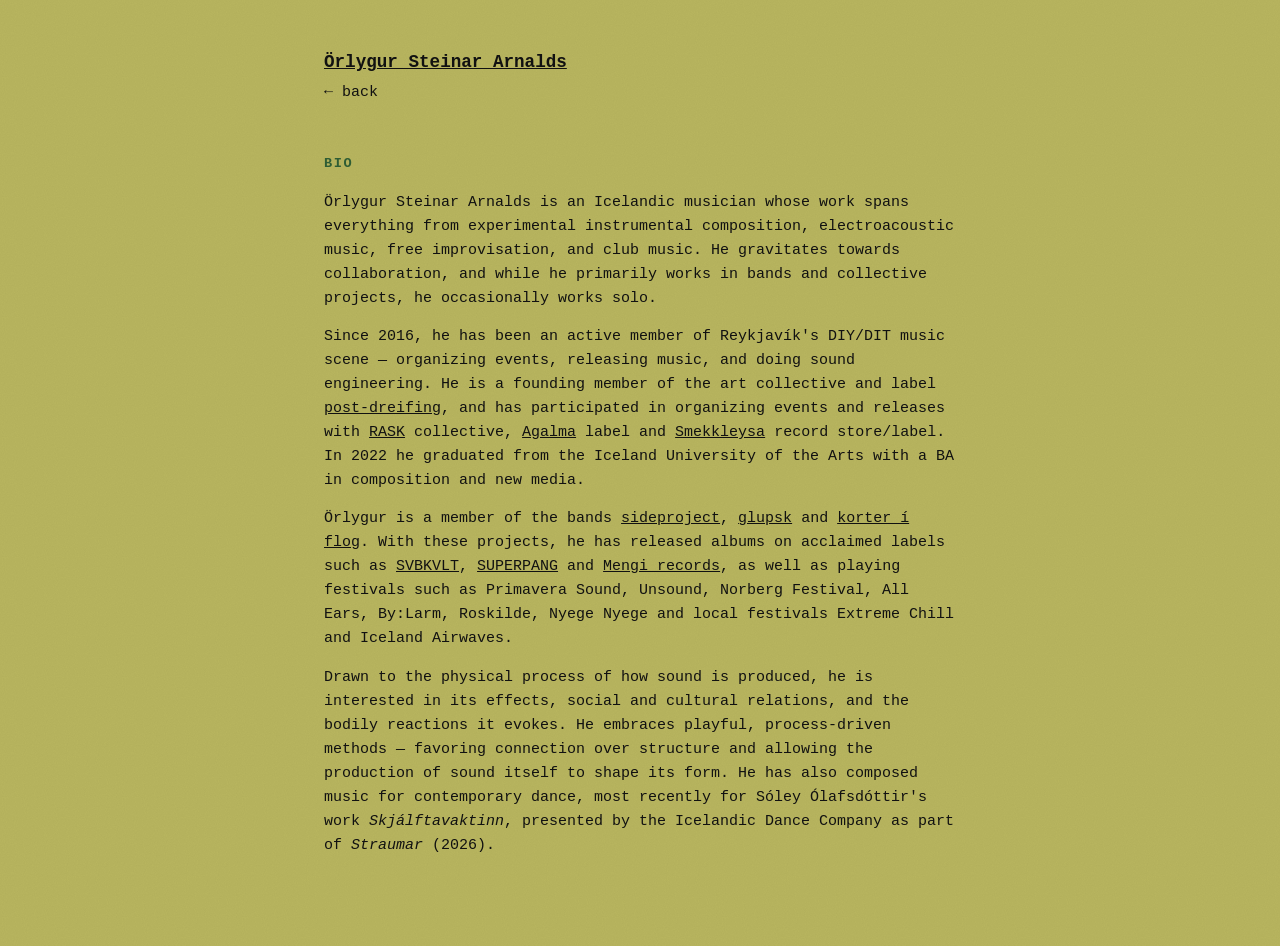
==== bio.html @ 6dcaba15 "Add Skjálftavaktinn / Straumar to bio and collaborations Co-Authored-By: Claude Sonnet 4.6 <noreply@" ====
<!DOCTYPE html>
<html lang="en">
<head>
<meta charset="UTF-8">
<meta name="viewport" content="width=device-width, initial-scale=1.0">
<meta name="description" content="Bio of Örlygur Steinar Arnalds — Icelandic composer, producer and musician based in Reykjavík.">
<title>Bio — Örlygur Steinar Arnalds</title>
<link rel="icon" href="data:image/svg+xml,<svg xmlns=%22http://www.w3.org/2000/svg%22 viewBox=%220 0 100 100%22><rect width=%22100%22 height=%22100%22 fill=%22%23b9b65f%22/><text x=%2250%22 y=%2268%22 font-size=%2260%22 text-anchor=%22middle%22 fill=%22%232f5d34%22>Ö</text></svg>">
<link rel="stylesheet" href="style.css">
</head>
<body>
<a class="skip-link" href="#main">Skip to content</a>
<div class="wrap" id="main">

  <header>
    <p class="name"><a href="index.html">Örlygur Steinar Arnalds</a></p>
    <nav class="back">
      <a href="index.html">&larr; back</a>
    </nav>
  </header>

  <section>
    <h2>Bio</h2>
    <p>Örlygur Steinar Arnalds is an Icelandic musician whose work spans everything from experimental instrumental composition, electroacoustic music, free improvisation, and club music. He gravitates towards collaboration, and while he primarily works in bands and collective projects, he occasionally works solo.</p>
    <p>Since 2016, he has been an active member of Reykjavík's DIY/DIT music scene — organizing events, releasing music, and doing sound engineering. He is a founding member of the art collective and label <a href="https://post-dreifing.bandcamp.com/" target="_blank" rel="noopener">post-dreifing</a>, and has participated in organizing events and releases with <a href="https://raskcollective.com/" target="_blank" rel="noopener">RASK</a> collective, <a href="https://agalma.bandcamp.com/" target="_blank" rel="noopener">Agalma</a> label and <a href="https://smekkleysa.net/" target="_blank" rel="noopener">Smekkleysa</a> record store/label. In 2022 he graduated from the Iceland University of the Arts with a BA in composition and new media.</p>
    <p>Örlygur is a member of the bands <a href="https://peephole.is/" target="_blank" rel="noopener">sideproject</a>, <a href="https://glupsk.bandcamp.com/" target="_blank" rel="noopener">glupsk</a> and <a href="https://korteriflog.bandcamp.com/" target="_blank" rel="noopener">korter í flog</a>. With these projects, he has released albums on acclaimed labels such as <a href="https://svbkvlt.bandcamp.com/album/sourcepond" target="_blank" rel="noopener">SVBKVLT</a>, <a href="https://glupsk.bandcamp.com/album/beyond-happy" target="_blank" rel="noopener">SUPERPANG</a> and <a href="https://mengi.bandcamp.com/album/mosi-milli-t-nna" target="_blank" rel="noopener">Mengi records</a>, as well as playing festivals such as Primavera Sound, Unsound, Norberg Festival, All Ears, By:Larm, Roskilde, Nyege Nyege and local festivals Extreme Chill and Iceland Airwaves.</p>
    <p>Drawn to the physical process of how sound is produced, he is interested in its effects, social and cultural relations, and the bodily reactions it evokes. He embraces playful, process-driven methods — favoring connection over structure and allowing the production of sound itself to shape its form. He has also composed music for contemporary dance, most recently for Sóley Ólafsdóttir's work <em>Skjálftavaktinn</em>, presented by the Icelandic Dance Company as part of <em>Straumar</em> (2026).</p>
  </section>

</div>
</body>
</html>
---- style.css ----
:root {
  --bg: #b9b65f;
  --text: #111;
  --text-muted: #3f3f2d;
  --accent: #2f5d34;
  --line: #a8a552;
}

* { box-sizing: border-box; }

::selection {
  background: var(--accent);
  color: var(--bg);
}

.skip-link {
  position: absolute;
  left: -9999px;
  top: 0;
  background: var(--accent);
  color: var(--bg);
  padding: 0.4rem 0.8rem;
  z-index: 10;
}

.skip-link:focus {
  left: 0.5rem;
  top: 0.5rem;
}

body {
  margin: 0;
  background-color: var(--bg);
  background-image: url("data:image/svg+xml,%3Csvg xmlns='http://www.w3.org/2000/svg' width='120' height='120'%3E%3Cfilter id='n'%3E%3CfeTurbulence type='fractalNoise' baseFrequency='0.9' numOctaves='2' stitchTiles='stitch'/%3E%3CfeColorMatrix type='matrix' values='0 0 0 0 0 0 0 0 0 0 0 0 0 0 0 0 0 0 0.04 0'/%3E%3C/filter%3E%3Crect width='100%25' height='100%25' filter='url(%23n)'/%3E%3C/svg%3E");
  color: var(--text);
  font-family: ui-monospace, Menlo, Consolas, "Courier New", monospace;
  font-size: 15px;
  line-height: 1.6;
}

a {
  color: var(--text);
  text-decoration: underline;
  transition: color 0.15s ease;
}

a:hover {
  color: var(--accent);
}

a:focus-visible,
nav.links a:focus-visible,
nav.back a:focus-visible {
  outline: 2px solid var(--accent);
  outline-offset: 2px;
}

.wrap {
  max-width: 680px;
  margin: 0 auto;
  padding: 3rem 1.5rem;
}

.hero {
  display: flex;
  align-items: flex-start;
  justify-content: space-between;
  gap: 1.5rem;
  min-height: 92vh;
  padding: 6rem 6vw 2rem;
}

.hero__text .name {
  font-size: 1rem;
  font-weight: normal;
  margin-bottom: 0.3rem;
}

.hero__subtitle {
  margin: 0 0 2rem;
  font-size: 0.8rem;
  color: var(--text-muted);
}

.hero__photo {
  display: block;
  width: min(36vw, 420px);
  max-width: 100%;
  border: 1px solid var(--line);
}

@media (max-width: 700px) {
  .hero {
    flex-direction: column-reverse;
    min-height: 0;
    padding: 2.5rem 1.5rem;
    gap: 2rem;
  }

  .hero__photo {
    width: 60vw;
  }
}

header {
  margin-bottom: 3rem;
  position: relative;
}

.name {
  margin: 0 0 0.3rem;
  font-weight: bold;
  font-size: 1.1rem;
}

.tagline {
  margin: 0 0 1.5rem;
  color: var(--text-muted);
}

nav.links {
  display: flex;
  flex-direction: column;
  gap: 0.2rem;
  margin-bottom: 1.5rem;
}

nav.links a,
nav.back a {
  text-decoration: none;
  transition: color 0.15s ease;
}

nav.links a:hover,
nav.back a:hover {
  text-decoration: underline;
}

nav.back {
  margin-bottom: 1.5rem;
}

section {
  margin: 2.5rem 0;
  padding-top: 1.5rem;
  border-top: 1px solid var(--line);
}

section:first-of-type {
  padding-top: 0;
  border-top: none;
}

.back-to-top {
  display: inline-block;
  margin-top: 1rem;
  font-size: 0.85rem;
  color: var(--text-muted);
}

h2 {
  margin: 0 0 1rem;
  font-size: 0.85rem;
  font-weight: bold;
  letter-spacing: 0.12em;
  text-transform: uppercase;
  color: var(--accent);
}

p { margin: 0 0 0.9rem; }

.entry {
  margin-bottom: 1.4rem;
}

.entry h3 {
  margin: 0 0 0.2rem;
  font-size: 1rem;
  font-weight: bold;
}

.entry .meta {
  margin: 0 0 0.4rem;
  color: var(--text-muted);
}

.entry iframe {
  margin-top: 0.4rem;
}

.list {
  margin: 0;
  padding-left: 1.2rem;
}

.list li {
  margin-bottom: 0.3rem;
}

.group + .group {
  margin-top: 1rem;
}

.group h3 {
  margin: 0 0 0.3rem;
  font-weight: bold;
}

.year {
  color: var(--accent);
}

details summary {
  cursor: pointer;
  color: var(--accent);
}

@media print {
  body {
    background: #fff;
    background-image: none;
    color: #000;
  }

  nav.back,
  nav.links {
    display: none;
  }

  a {
    color: #000;
  }
}
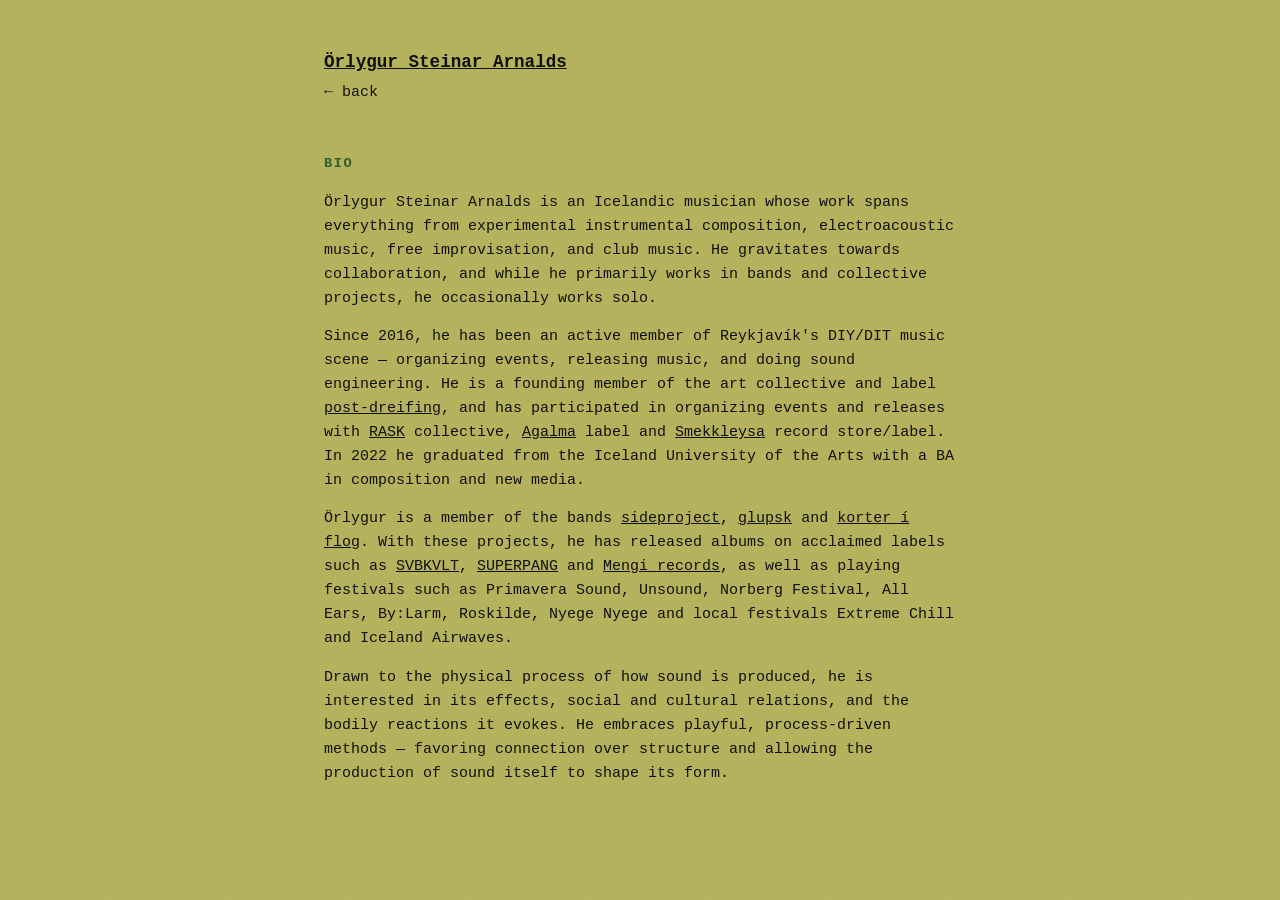
==== commit 17eabd9f: "Remove Skjálftavaktinn sentence from bio Co-Authored-By: Claude Sonnet 4.6 <noreply@anthropic.com> C" ====
--- a/bio.html
+++ b/bio.html
@@ -24,7 +24,7 @@
     <p>Örlygur Steinar Arnalds is an Icelandic musician whose work spans everything from experimental instrumental composition, electroacoustic music, free improvisation, and club music. He gravitates towards collaboration, and while he primarily works in bands and collective projects, he occasionally works solo.</p>
     <p>Since 2016, he has been an active member of Reykjavík's DIY/DIT music scene — organizing events, releasing music, and doing sound engineering. He is a founding member of the art collective and label <a href="https://post-dreifing.bandcamp.com/" target="_blank" rel="noopener">post-dreifing</a>, and has participated in organizing events and releases with <a href="https://raskcollective.com/" target="_blank" rel="noopener">RASK</a> collective, <a href="https://agalma.bandcamp.com/" target="_blank" rel="noopener">Agalma</a> label and <a href="https://smekkleysa.net/" target="_blank" rel="noopener">Smekkleysa</a> record store/label. In 2022 he graduated from the Iceland University of the Arts with a BA in composition and new media.</p>
     <p>Örlygur is a member of the bands <a href="https://peephole.is/" target="_blank" rel="noopener">sideproject</a>, <a href="https://glupsk.bandcamp.com/" target="_blank" rel="noopener">glupsk</a> and <a href="https://korteriflog.bandcamp.com/" target="_blank" rel="noopener">korter í flog</a>. With these projects, he has released albums on acclaimed labels such as <a href="https://svbkvlt.bandcamp.com/album/sourcepond" target="_blank" rel="noopener">SVBKVLT</a>, <a href="https://glupsk.bandcamp.com/album/beyond-happy" target="_blank" rel="noopener">SUPERPANG</a> and <a href="https://mengi.bandcamp.com/album/mosi-milli-t-nna" target="_blank" rel="noopener">Mengi records</a>, as well as playing festivals such as Primavera Sound, Unsound, Norberg Festival, All Ears, By:Larm, Roskilde, Nyege Nyege and local festivals Extreme Chill and Iceland Airwaves.</p>
-    <p>Drawn to the physical process of how sound is produced, he is interested in its effects, social and cultural relations, and the bodily reactions it evokes. He embraces playful, process-driven methods — favoring connection over structure and allowing the production of sound itself to shape its form. He has also composed music for contemporary dance, most recently for Sóley Ólafsdóttir's work <em>Skjálftavaktinn</em>, presented by the Icelandic Dance Company as part of <em>Straumar</em> (2026).</p>
+    <p>Drawn to the physical process of how sound is produced, he is interested in its effects, social and cultural relations, and the bodily reactions it evokes. He embraces playful, process-driven methods — favoring connection over structure and allowing the production of sound itself to shape its form.</p>
   </section>
 
 </div>
